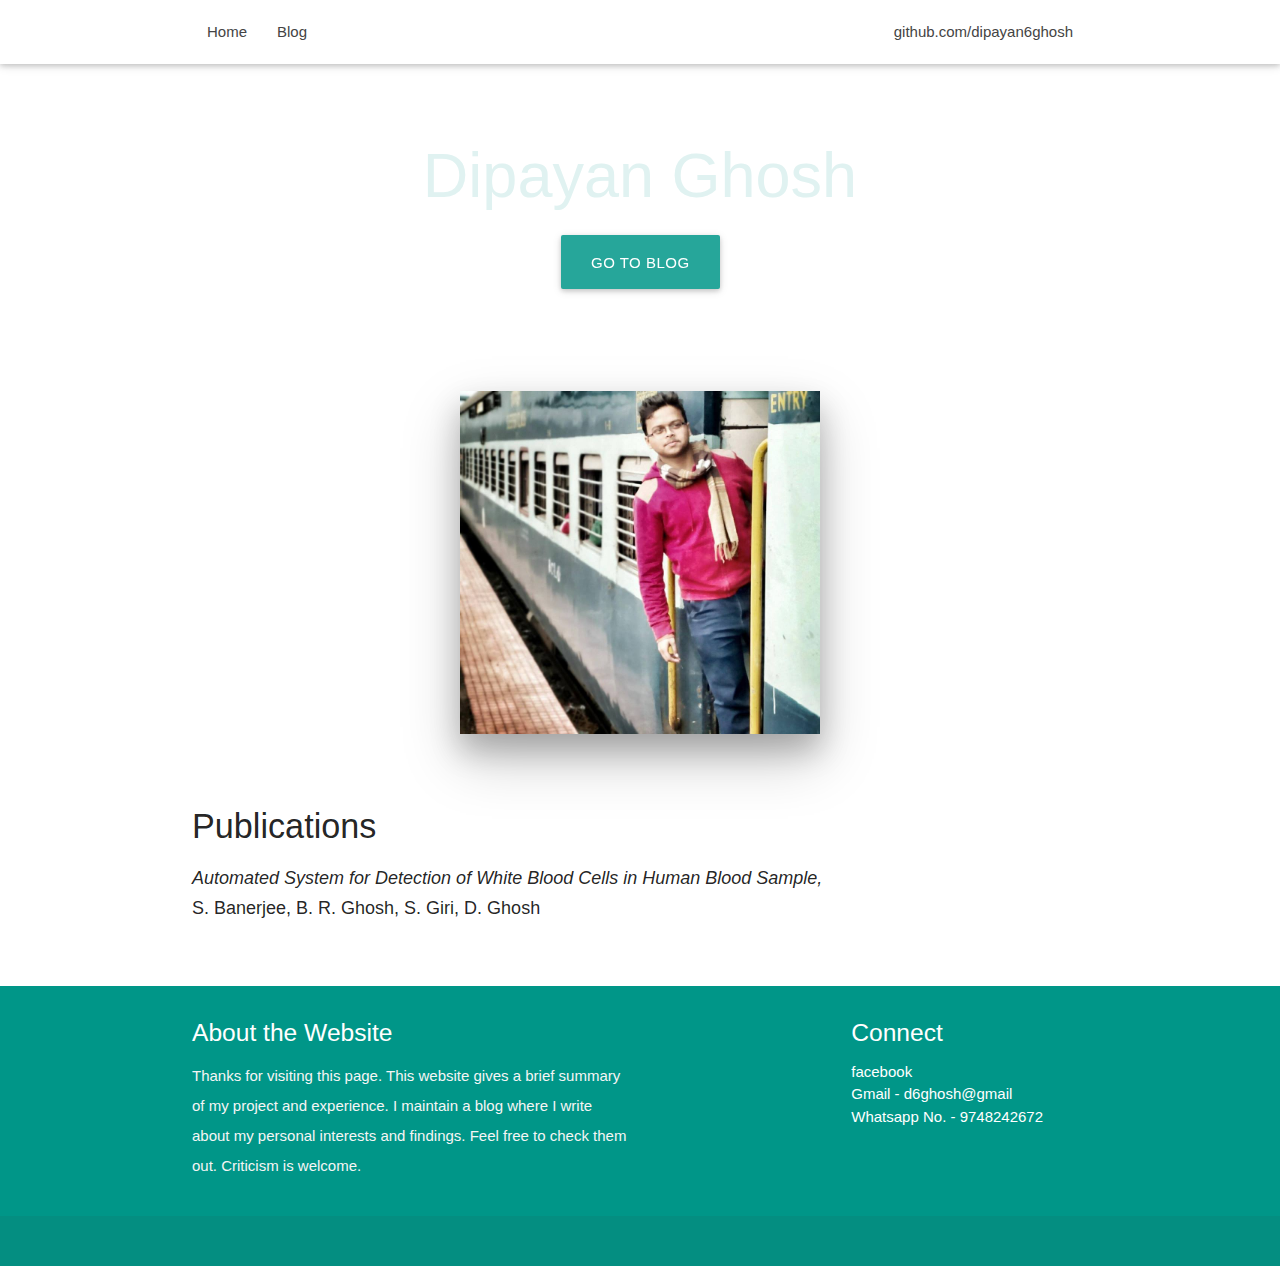
==== index.html @ 43085e03 "Add files via upload" ====
<!DOCTYPE html>
<html lang="en">
<head>
  <meta http-equiv="Content-Type" content="text/html; charset=UTF-8"/>
  <meta name="viewport" content="width=device-width, initial-scale=1, maximum-scale=1.0, user-scalable=no"/>
  <title>Dipayan Ghosh</title>

  <!-- CSS  -->
  <link href="https://fonts.googleapis.com/icon?family=Material+Icons" rel="stylesheet">
  <link href="css/materialize.css" type="text/css" rel="stylesheet" media="screen,projection"/>
  <link href="css/style.css" type="text/css" rel="stylesheet" media="screen,projection"/>
</head>
<body>
  <nav class="white" role="navigation">
    <div class="nav-wrapper container">
      <ul id="nav-mobile" class="left hide-on-med-and-down">
        <li><a href="index.html">Home</a></li>
        <li><a href="blog.html">Blog</a></li>
      </ul>
        <ul class="right hide-on-med-and-down">
        <li><a href="https://github.com/dipayan6ghosh" target="_blank">github.com/dipayan6ghosh</a></li>
      </ul>

      <ul id="nav-mobile" class="side-nav">
        <li><a href="#">Navbar Link</a></li>
      </ul>
      <a href="#" data-activates="nav-mobile" class="button-collapse"><i class="material-icons">menu</i></a>
    </div>
  </nav>


        <br><br>
        <h1 class="header center teal-text text-lighten-5">Dipayan Ghosh</h1>
       <div class="row center">
          <a href="blog.html" id="download-button" class="btn-large waves-effect waves-light">Go to Blog </a>
 </div>
  <div class="container">
    <div class="section">
      <div class="row center">
        <div class="icon-block">
            <br><br><br>
            <img src="images/dipayan.jpg" width="360" height="360" alt="" class="square responsive-img z-depth-4"/>
        </div>
     </div> 
    </div>
  </div>
    <div class="container">
    <div class="section">
      <h4>Publications</h4>
      <h6> <p style="font-size: 120%" class="light">
	  <i>Automated System for Detection of White Blood Cells in Human Blood Sample,</i><br>S. Banerjee, B. R. Ghosh, S. Giri, D. Ghosh<br><br> 
      </p> </h6>
    </div>
  </div>
  
  <footer class="page-footer teal">
    <div class="container">
      <div class="row">
        <div class="col l6 s12">
          <h5 class="white-text">About the Website</h5>
          <p class="grey-text text-lighten-4">Thanks for visiting this page. This website gives a brief summary of my project and experience. I maintain a blog where I write about my personal interests and findings. Feel free to check them out. Criticism is welcome. </p>


        </div>
        <div class="col l3 s12">
        
        </div>
        <div class="col l3 s12" style="margin-left:200px">
          <h5 class="white-text">Connect</h5>
          <ul>
            <li><a class="white-text" align="center" href="https://www.facebook.com/d6ghosh">facebook</a></li>
			<li><a class="white-text" align="center">Gmail - d6ghosh@gmail</a></li>
			<li><a class="white-text" align="center">Whatsapp No. - 9748242672</a></li>
          </ul>
        </div>
      </div>
    </div>
    <div class="footer-copyright">
      <div class="container">
      </div>
    </div>
  </footer>

  <!--  Scripts-->
  <script src="https://code.jquery.com/jquery-2.1.1.min.js"></script>
  <script src="../../dist/js/materialize.js"></script>
  <script src="js/init.js"></script>

  </body>
</html>
---- css/style.css ----
/* Custom Stylesheet */
/**
 * Use this file to override Materialize files so you can update
 * the core Materialize files in the future
 *
 * Made By MaterializeCSS.com
 */

nav ul a,
nav .brand-logo {
  color: #444;
}

p {
  line-height: 2rem;
}

.button-collapse {
  color: #26a69a;
}

.parallax-container {
  min-height: 380px;
  line-height: 0;
  height: auto;
  color: rgba(255,255,255,.9);
}
  .parallax-container .section {
    width: 100%;
  }

@media only screen and (max-width : 992px) {
  .parallax-container .section {
    position: absolute;
    top: 40%;
  }
  #index-banner .section {
    top: 10%;
  }
}

@media only screen and (max-width : 600px) {
  #index-banner .section {
    top: 0;
  }
}

.icon-block {
  padding: 0 15px;
}
.icon-block .material-icons {
  font-size: inherit;
}

footer.page-footer {
  margin: 0;
}
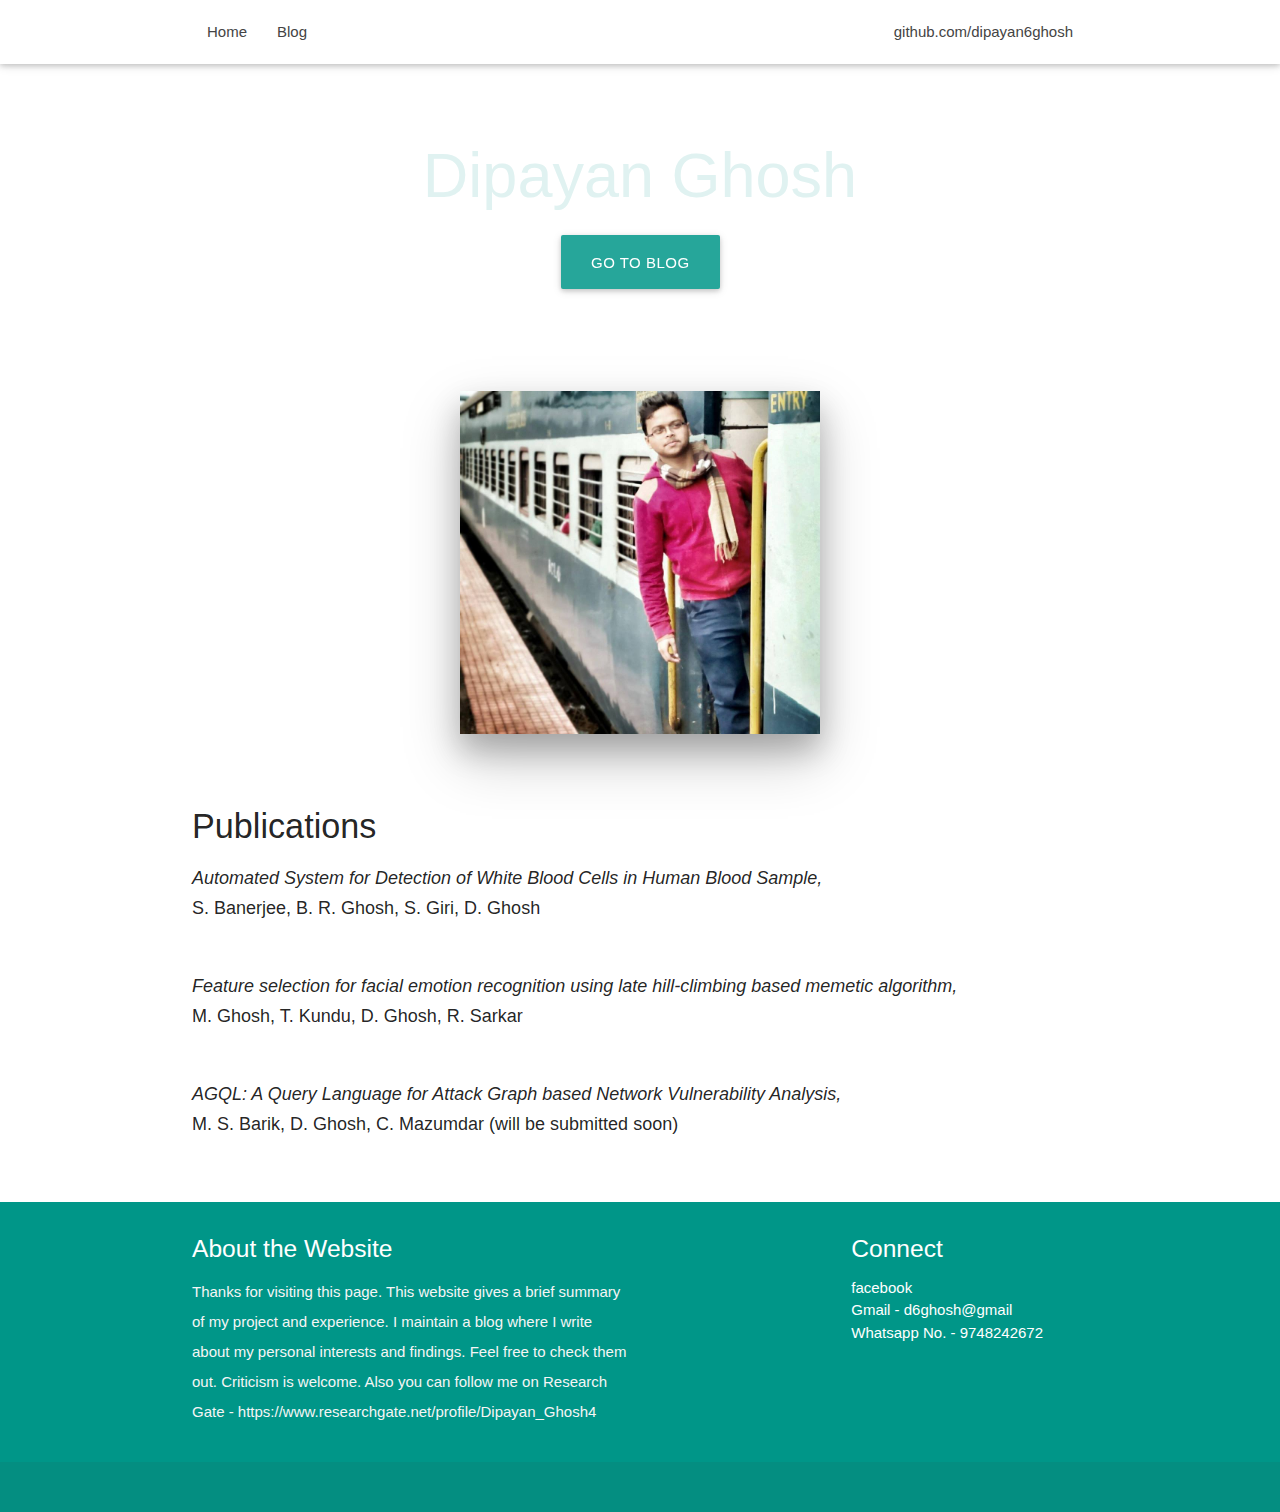
==== commit 8926d390: "Update index.html" ====
--- a/index.html
+++ b/index.html
@@ -50,6 +50,12 @@
       <h6> <p style="font-size: 120%" class="light">
 	  <i>Automated System for Detection of White Blood Cells in Human Blood Sample,</i><br>S. Banerjee, B. R. Ghosh, S. Giri, D. Ghosh<br><br> 
       </p> </h6>
+	    <h6> <p style="font-size: 120%" class="light">
+	  <i>Feature selection for facial emotion recognition using late hill-climbing based memetic algorithm,</i><br>M. Ghosh, T. Kundu, D. Ghosh, R. Sarkar<br><br> 
+      </p> </h6>
+	    <h6> <p style="font-size: 120%" class="light">
+	  <i>AGQL: A Query Language for Attack Graph based Network Vulnerability Analysis,</i><br>M. S. Barik, D. Ghosh, C. Mazumdar (will be submitted soon)<br><br> 
+      </p> </h6>
     </div>
   </div>
   
@@ -58,7 +64,7 @@
       <div class="row">
         <div class="col l6 s12">
           <h5 class="white-text">About the Website</h5>
-          <p class="grey-text text-lighten-4">Thanks for visiting this page. This website gives a brief summary of my project and experience. I maintain a blog where I write about my personal interests and findings. Feel free to check them out. Criticism is welcome. </p>
+          <p class="grey-text text-lighten-4">Thanks for visiting this page. This website gives a brief summary of my project and experience. I maintain a blog where I write about my personal interests and findings. Feel free to check them out. Criticism is welcome. Also you can follow me on Research Gate - https://www.researchgate.net/profile/Dipayan_Ghosh4 </p>
 
 
         </div>
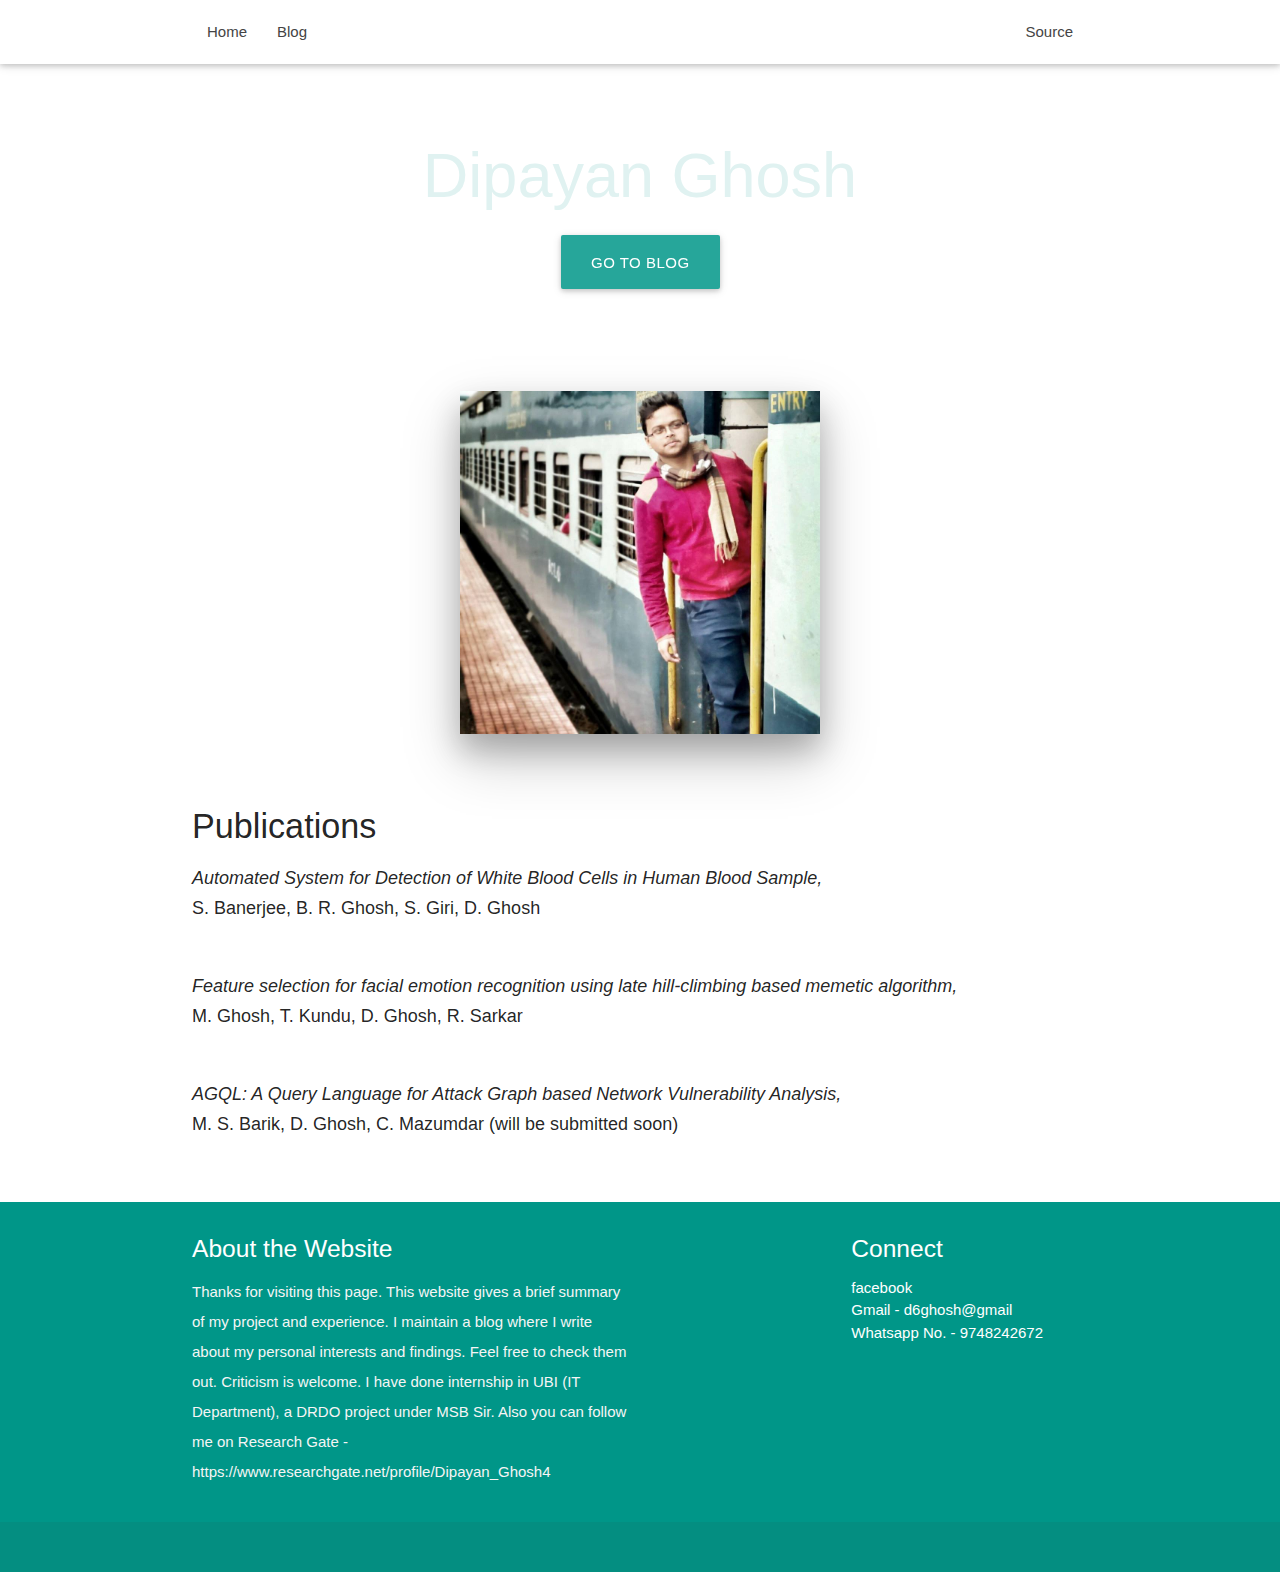
==== commit 048e6a56: "Update index.html" ====
--- a/index.html
+++ b/index.html
@@ -18,7 +18,7 @@
         <li><a href="blog.html">Blog</a></li>
       </ul>
         <ul class="right hide-on-med-and-down">
-        <li><a href="https://github.com/dipayan6ghosh" target="_blank">github.com/dipayan6ghosh</a></li>
+        <li><a href="https://github.com/theheedfulcoder" target="_blank">Source</a></li>
       </ul>
 
       <ul id="nav-mobile" class="side-nav">
@@ -64,7 +64,7 @@
       <div class="row">
         <div class="col l6 s12">
           <h5 class="white-text">About the Website</h5>
-          <p class="grey-text text-lighten-4">Thanks for visiting this page. This website gives a brief summary of my project and experience. I maintain a blog where I write about my personal interests and findings. Feel free to check them out. Criticism is welcome. Also you can follow me on Research Gate - https://www.researchgate.net/profile/Dipayan_Ghosh4 </p>
+          <p class="grey-text text-lighten-4">Thanks for visiting this page. This website gives a brief summary of my project and experience. I maintain a blog where I write about my personal interests and findings. Feel free to check them out. Criticism is welcome. I have done internship in UBI (IT Department), a DRDO project under MSB Sir. Also you can follow me on Research Gate - https://www.researchgate.net/profile/Dipayan_Ghosh4 </p>
 
 
         </div>
